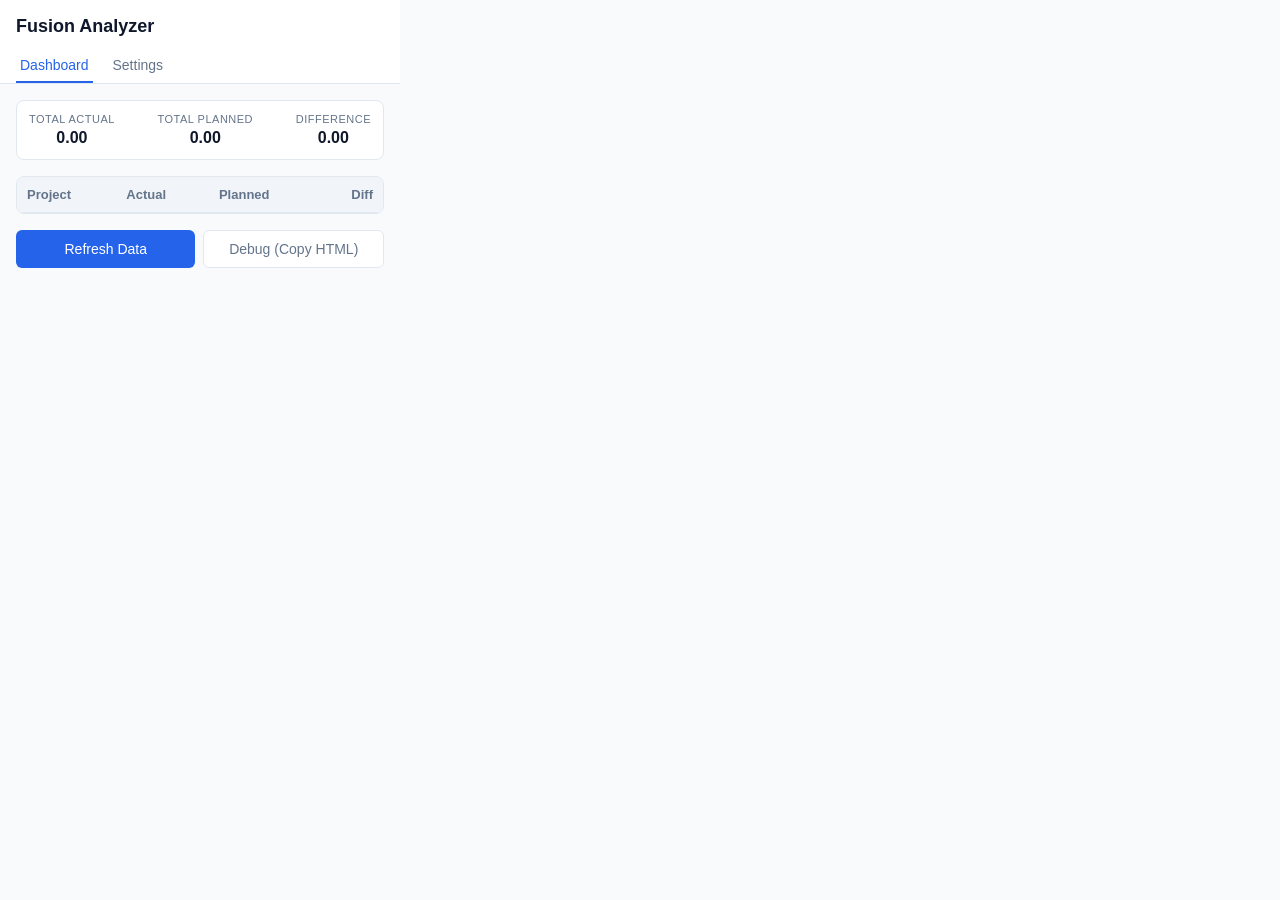
==== popup.html @ 09eee4ae "Initial commit of Fusion Timesheet Analyzer Chrome Extension" ====
<!DOCTYPE html>
<html lang="en">

<head>
  <meta charset="UTF-8">
  <meta name="viewport" content="width=device-width, initial-scale=1.0">
  <title>Fusion Timesheet Analyzer</title>
  <link rel="stylesheet" href="popup.css">
</head>

<body>
  <div class="container">
    <header>
      <h1>Fusion Analyzer</h1>
      <div class="tabs">
        <button id="tab-dashboard" class="tab-btn active">Dashboard</button>
        <button id="tab-settings" class="tab-btn">Settings</button>
      </div>
    </header>

    <main>
      <!-- Dashboard Tab -->
      <section id="view-dashboard" class="tab-content active">
        <div class="summary-card">
          <div class="stat">
            <span class="label">Total Actual</span>
            <span class="value" id="total-actual">0.00</span>
          </div>
          <div class="stat">
            <span class="label">Total Planned</span>
            <span class="value" id="total-planned">0.00</span>
          </div>
          <div class="stat">
            <span class="label">Difference</span>
            <span class="value" id="total-diff">0.00</span>
          </div>
        </div>

        <div class="table-container">
          <table id="analysis-table">
            <thead>
              <tr>
                <th>Project</th>
                <th>Actual</th>
                <th>Planned</th>
                <th>Diff</th>
              </tr>
            </thead>
            <tbody>
              <!-- Rows injected by JS -->
            </tbody>
          </table>
        </div>

        <div class="actions">
          <button id="btn-refresh" class="primary-btn">Refresh Data</button>
          <button id="btn-debug" class="secondary-btn">Debug (Copy HTML)</button>
        </div>
      </section>

      <!-- Settings Tab -->
      <section id="view-settings" class="tab-content">
        <div class="settings-header">
          <h2>Upload Actuals (XLSX)</h2>
          <p>Upload your monthly timesheet export from Fusion.</p>
        </div>

        <div class="upload-section">
          <input type="file" id="xlsx-upload" accept=".xlsx,.xls" style="display: none;">
          <button type="button" id="btn-upload-xlsx" class="primary-btn">Choose XLSX File</button>
          <p id="upload-status" style="margin-top: 10px; font-size: 12px; color: #666;"></p>
          <details style="margin-top: 10px; font-size: 12px; color: #666;">
            <summary style="cursor: pointer; color: #08bcf2;">How to export from Fusion</summary>
            <ol style="margin-top: 5px; padding-left: 20px;">
              <li>Go to Fusion Daily Timesheet</li>
              <li>Set date range to "Month to Date"</li>
              <li>Click "EXPORT" button</li>
              <li>Upload the downloaded XLSX file here</li>
            </ol>
          </details>
        </div>

        <hr style="margin: 20px 0; border: 1px solid #e5e5e5;">

        <div class="settings-header">
          <h2>Planned Hours</h2>
          <p>Set your monthly targets per project.</p>
        </div>

        <form id="settings-form">
          <div id="projects-list">
            <!-- Project inputs injected by JS -->
          </div>

          <div class="add-project">
            <input type="text" id="new-project-name" placeholder="New Project Name">
            <input type="number" id="new-project-hours" placeholder="Hours" step="0.5">
            <button type="button" id="btn-add-project">Add</button>
          </div>

          <button type="submit" class="save-btn">Save Settings</button>
        </form>
      </section>
    </main>
  </div>
  <script src="scripts/xlsx.full.min.js"></script>
  <script src="scripts/utils.js"></script>
  <script src="popup.js"></script>
</body>

</html>
---- popup.css ----
:root {
  --primary: #2563eb;
  --primary-hover: #1d4ed8;
  --bg: #f8fafc;
  --surface: #ffffff;
  --text: #0f172a;
  --text-muted: #64748b;
  --border: #e2e8f0;
  --success: #10b981;
  --danger: #ef4444;
}

* {
  box-sizing: border-box;
  margin: 0;
  padding: 0;
}

body {
  font-family: 'Inter', -apple-system, BlinkMacSystemFont, sans-serif;
  width: 400px;
  height: 500px;
  background-color: var(--bg);
  color: var(--text);
  overflow: hidden;
}

.container {
  display: flex;
  flex-direction: column;
  height: 100%;
}

header {
  background: var(--surface);
  padding: 16px 16px 0;
  border-bottom: 1px solid var(--border);
}

h1 {
  font-size: 18px;
  font-weight: 600;
  margin-bottom: 12px;
}

.tabs {
  display: flex;
  gap: 16px;
}

.tab-btn {
  background: none;
  border: none;
  padding: 8px 4px;
  font-size: 14px;
  color: var(--text-muted);
  cursor: pointer;
  border-bottom: 2px solid transparent;
  transition: all 0.2s;
}

.tab-btn.active {
  color: var(--primary);
  border-bottom-color: var(--primary);
  font-weight: 500;
}

main {
  flex: 1;
  overflow-y: auto;
  padding: 16px;
}

.tab-content {
  display: none;
}

.tab-content.active {
  display: block;
}

/* Dashboard Styles */
.summary-card {
  display: flex;
  justify-content: space-between;
  background: var(--surface);
  padding: 12px;
  border-radius: 8px;
  border: 1px solid var(--border);
  margin-bottom: 16px;
}

.stat {
  display: flex;
  flex-direction: column;
  align-items: center;
}

.stat .label {
  font-size: 11px;
  color: var(--text-muted);
  text-transform: uppercase;
  letter-spacing: 0.5px;
}

.stat .value {
  font-size: 16px;
  font-weight: 600;
  margin-top: 4px;
}

.table-container {
  background: var(--surface);
  border-radius: 8px;
  border: 1px solid var(--border);
  overflow: hidden;
  margin-bottom: 16px;
}

table {
  width: 100%;
  border-collapse: collapse;
  font-size: 13px;
}

th, td {
  padding: 10px;
  text-align: left;
  border-bottom: 1px solid var(--border);
}

th {
  background: #f1f5f9;
  font-weight: 600;
  color: var(--text-muted);
}

td:last-child, th:last-child {
  text-align: right;
}

.diff-pos { color: var(--danger); }
.diff-neg { color: var(--success); }

.actions {
    display: flex;
    gap: 8px;
}

.primary-btn, .secondary-btn, .save-btn {
  width: 100%;
  padding: 10px;
  border-radius: 6px;
  border: none;
  font-weight: 500;
  cursor: pointer;
  font-size: 14px;
}

.primary-btn, .save-btn {
  background: var(--primary);
  color: white;
}

.primary-btn:hover, .save-btn:hover {
  background: var(--primary-hover);
}

.secondary-btn {
    background: var(--surface);
    border: 1px solid var(--border);
    color: var(--text-muted);
}

/* Settings Styles */
.settings-header {
  margin-bottom: 16px;
}

.settings-header h2 {
  font-size: 16px;
  margin-bottom: 4px;
}

.settings-header p {
  font-size: 13px;
  color: var(--text-muted);
}

.project-item {
  display: flex;
  gap: 8px;
  margin-bottom: 8px;
}

.project-item input[type="text"] {
  flex: 1;
  padding: 8px;
  border: 1px solid var(--border);
  border-radius: 4px;
  font-size: 13px;
}

.project-item input[type="number"] {
  width: 80px;
  padding: 8px;
  border: 1px solid var(--border);
  border-radius: 4px;
  font-size: 13px;
}

.remove-btn {
  background: none;
  border: none;
  color: var(--text-muted);
  cursor: pointer;
  padding: 4px;
}

.remove-btn:hover {
  color: var(--danger);
}

.add-project {
  display: flex;
  gap: 8px;
  margin-top: 16px;
  padding-top: 16px;
  border-top: 1px solid var(--border);
  margin-bottom: 16px;
}

.add-project input {
  padding: 8px;
  border: 1px solid var(--border);
  border-radius: 4px;
}

.add-project input[type="text"] { flex: 1; }
.add-project input[type="number"] { width: 70px; }

#btn-add-project {
  padding: 0 12px;
  background: var(--surface);
  border: 1px solid var(--border);
  border-radius: 4px;
  cursor: pointer;
}
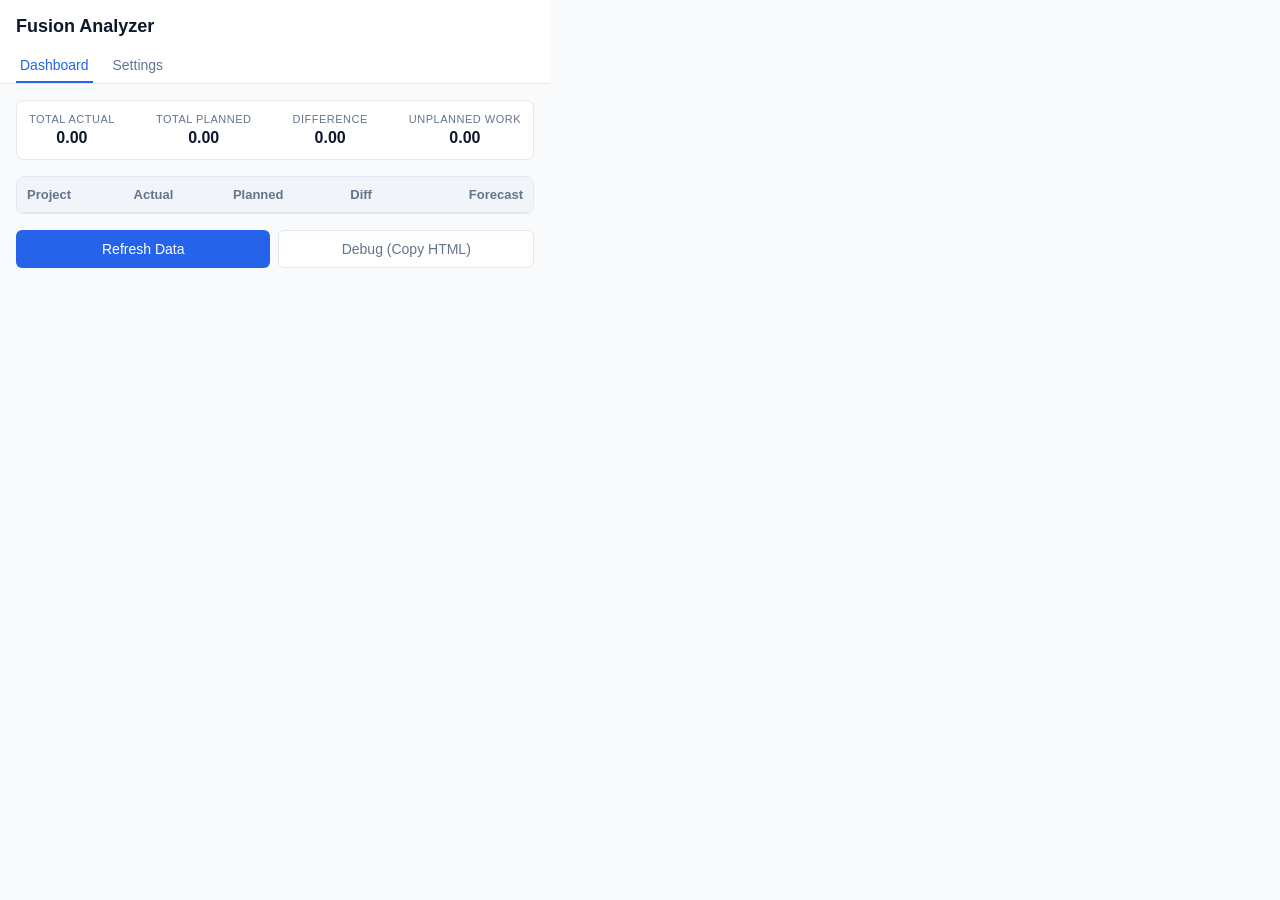
==== commit 18b18c5d: "feat: Add initial chart.js files and UI updates" ====
--- a/popup.html
+++ b/popup.html
@@ -1,111 +1,116 @@
-<!DOCTYPE html>
-<html lang="en">
-
-<head>
-  <meta charset="UTF-8">
-  <meta name="viewport" content="width=device-width, initial-scale=1.0">
-  <title>Fusion Timesheet Analyzer</title>
-  <link rel="stylesheet" href="popup.css">
-</head>
-
-<body>
-  <div class="container">
-    <header>
-      <h1>Fusion Analyzer</h1>
-      <div class="tabs">
-        <button id="tab-dashboard" class="tab-btn active">Dashboard</button>
-        <button id="tab-settings" class="tab-btn">Settings</button>
-      </div>
-    </header>
-
-    <main>
-      <!-- Dashboard Tab -->
-      <section id="view-dashboard" class="tab-content active">
-        <div class="summary-card">
-          <div class="stat">
-            <span class="label">Total Actual</span>
-            <span class="value" id="total-actual">0.00</span>
-          </div>
-          <div class="stat">
-            <span class="label">Total Planned</span>
-            <span class="value" id="total-planned">0.00</span>
-          </div>
-          <div class="stat">
-            <span class="label">Difference</span>
-            <span class="value" id="total-diff">0.00</span>
-          </div>
-        </div>
-
-        <div class="table-container">
-          <table id="analysis-table">
-            <thead>
-              <tr>
-                <th>Project</th>
-                <th>Actual</th>
-                <th>Planned</th>
-                <th>Diff</th>
-              </tr>
-            </thead>
-            <tbody>
-              <!-- Rows injected by JS -->
-            </tbody>
-          </table>
-        </div>
-
-        <div class="actions">
-          <button id="btn-refresh" class="primary-btn">Refresh Data</button>
-          <button id="btn-debug" class="secondary-btn">Debug (Copy HTML)</button>
-        </div>
-      </section>
-
-      <!-- Settings Tab -->
-      <section id="view-settings" class="tab-content">
-        <div class="settings-header">
-          <h2>Upload Actuals (XLSX)</h2>
-          <p>Upload your monthly timesheet export from Fusion.</p>
-        </div>
-
-        <div class="upload-section">
-          <input type="file" id="xlsx-upload" accept=".xlsx,.xls" style="display: none;">
-          <button type="button" id="btn-upload-xlsx" class="primary-btn">Choose XLSX File</button>
-          <p id="upload-status" style="margin-top: 10px; font-size: 12px; color: #666;"></p>
-          <details style="margin-top: 10px; font-size: 12px; color: #666;">
-            <summary style="cursor: pointer; color: #08bcf2;">How to export from Fusion</summary>
-            <ol style="margin-top: 5px; padding-left: 20px;">
-              <li>Go to Fusion Daily Timesheet</li>
-              <li>Set date range to "Month to Date"</li>
-              <li>Click "EXPORT" button</li>
-              <li>Upload the downloaded XLSX file here</li>
-            </ol>
-          </details>
-        </div>
-
-        <hr style="margin: 20px 0; border: 1px solid #e5e5e5;">
-
-        <div class="settings-header">
-          <h2>Planned Hours</h2>
-          <p>Set your monthly targets per project.</p>
-        </div>
-
-        <form id="settings-form">
-          <div id="projects-list">
-            <!-- Project inputs injected by JS -->
-          </div>
-
-          <div class="add-project">
-            <input type="text" id="new-project-name" placeholder="New Project Name">
-            <input type="number" id="new-project-hours" placeholder="Hours" step="0.5">
-            <button type="button" id="btn-add-project">Add</button>
-          </div>
-
-          <button type="submit" class="save-btn">Save Settings</button>
-        </form>
-      </section>
-    </main>
-  </div>
-  <script src="scripts/xlsx.full.min.js"></script>
-  <script src="scripts/utils.js"></script>
-  <script src="popup.js"></script>
-</body>
-
+<!DOCTYPE html>
+<html lang="en">
+
+<head>
+  <meta charset="UTF-8">
+  <meta name="viewport" content="width=device-width, initial-scale=1.0">
+  <title>Fusion Timesheet Analyzer</title>
+  <link rel="stylesheet" href="popup.css">
+</head>
+
+<body>
+  <div class="container">
+    <header>
+      <h1>Fusion Analyzer</h1>
+      <div class="tabs">
+        <button id="tab-dashboard" class="tab-btn active">Dashboard</button>
+        <button id="tab-settings" class="tab-btn">Settings</button>
+      </div>
+    </header>
+
+    <main>
+      <!-- Dashboard Tab -->
+      <section id="view-dashboard" class="tab-content active">
+        <div class="summary-card">
+          <div class="stat">
+            <span class="label">Total Actual</span>
+            <span class="value" id="total-actual">0.00</span>
+          </div>
+          <div class="stat">
+            <span class="label">Total Planned</span>
+            <span class="value" id="total-planned">0.00</span>
+          </div>
+          <div class="stat">
+            <span class="label">Difference</span>
+            <span class="value" id="total-diff">0.00</span>
+          </div>
+          <div class="stat">
+            <span class="label">Unplanned Work</span>
+            <span class="value" id="unplanned-work">0.00</span>
+          </div>
+        </div>
+
+        <div class="table-container">
+          <table id="analysis-table">
+            <thead>
+              <tr>
+                <th>Project</th>
+                <th>Actual</th>
+                <th>Planned</th>
+                <th>Diff</th>
+                <th>Forecast</th>
+              </tr>
+            </thead>
+            <tbody>
+              <!-- Rows injected by JS -->
+            </tbody>
+          </table>
+        </div>
+
+        <div class="actions">
+          <button id="btn-refresh" class="primary-btn">Refresh Data</button>
+          <button id="btn-debug" class="secondary-btn">Debug (Copy HTML)</button>
+        </div>
+      </section>
+
+      <!-- Settings Tab -->
+      <section id="view-settings" class="tab-content">
+        <div class="settings-header">
+          <h2>Upload Actuals (XLSX)</h2>
+          <p>Upload your monthly timesheet export from Fusion.</p>
+        </div>
+
+        <div class="upload-section">
+          <input type="file" id="xlsx-upload" accept=".xlsx,.xls" style="display: none;">
+          <button type="button" id="btn-upload-xlsx" class="primary-btn">Choose XLSX File</button>
+          <p id="upload-status" style="margin-top: 10px; font-size: 12px; color: #666;"></p>
+          <details style="margin-top: 10px; font-size: 12px; color: #666;">
+            <summary style="cursor: pointer; color: #08bcf2;">How to export from Fusion</summary>
+            <ol style="margin-top: 5px; padding-left: 20px;">
+              <li>Go to Fusion Daily Timesheet</li>
+              <li>Set date range to "Month to Date"</li>
+              <li>Click "EXPORT" button</li>
+              <li>Upload the downloaded XLSX file here</li>
+            </ol>
+          </details>
+        </div>
+
+        <hr style="margin: 20px 0; border: 1px solid #e5e5e5;">
+
+        <div class="settings-header">
+          <h2>Planned Hours</h2>
+          <p>Set your monthly targets per project.</p>
+        </div>
+
+        <form id="settings-form">
+          <div id="projects-list">
+            <!-- Project inputs injected by JS -->
+          </div>
+
+          <div class="add-project">
+            <input type="text" id="new-project-name" placeholder="New Project Name">
+            <input type="number" id="new-project-hours" placeholder="Hours" step="0.5">
+            <button type="button" id="btn-add-project">Add</button>
+          </div>
+
+          <button type="submit" class="save-btn">Save Settings</button>
+        </form>
+      </section>
+    </main>
+  </div>
+  <script src="scripts/xlsx.full.min.js"></script>
+  <script src="scripts/utils.js"></script>
+  <script src="popup.js"></script>
+</body>
+
 </html>
--- a/popup.css
+++ b/popup.css
@@ -1,248 +1,298 @@
-:root {
-  --primary: #2563eb;
-  --primary-hover: #1d4ed8;
-  --bg: #f8fafc;
-  --surface: #ffffff;
-  --text: #0f172a;
-  --text-muted: #64748b;
-  --border: #e2e8f0;
-  --success: #10b981;
-  --danger: #ef4444;
-}
-
-* {
-  box-sizing: border-box;
-  margin: 0;
-  padding: 0;
-}
-
-body {
-  font-family: 'Inter', -apple-system, BlinkMacSystemFont, sans-serif;
-  width: 400px;
-  height: 500px;
-  background-color: var(--bg);
-  color: var(--text);
-  overflow: hidden;
-}
-
-.container {
-  display: flex;
-  flex-direction: column;
-  height: 100%;
-}
-
-header {
-  background: var(--surface);
-  padding: 16px 16px 0;
-  border-bottom: 1px solid var(--border);
-}
-
-h1 {
-  font-size: 18px;
-  font-weight: 600;
-  margin-bottom: 12px;
-}
-
-.tabs {
-  display: flex;
-  gap: 16px;
-}
-
-.tab-btn {
-  background: none;
-  border: none;
-  padding: 8px 4px;
-  font-size: 14px;
-  color: var(--text-muted);
-  cursor: pointer;
-  border-bottom: 2px solid transparent;
-  transition: all 0.2s;
-}
-
-.tab-btn.active {
-  color: var(--primary);
-  border-bottom-color: var(--primary);
-  font-weight: 500;
-}
-
-main {
-  flex: 1;
-  overflow-y: auto;
-  padding: 16px;
-}
-
-.tab-content {
-  display: none;
-}
-
-.tab-content.active {
-  display: block;
-}
-
-/* Dashboard Styles */
-.summary-card {
-  display: flex;
-  justify-content: space-between;
-  background: var(--surface);
-  padding: 12px;
-  border-radius: 8px;
-  border: 1px solid var(--border);
-  margin-bottom: 16px;
-}
-
-.stat {
-  display: flex;
-  flex-direction: column;
-  align-items: center;
-}
-
-.stat .label {
-  font-size: 11px;
-  color: var(--text-muted);
-  text-transform: uppercase;
-  letter-spacing: 0.5px;
-}
-
-.stat .value {
-  font-size: 16px;
-  font-weight: 600;
-  margin-top: 4px;
-}
-
-.table-container {
-  background: var(--surface);
-  border-radius: 8px;
-  border: 1px solid var(--border);
-  overflow: hidden;
-  margin-bottom: 16px;
-}
-
-table {
-  width: 100%;
-  border-collapse: collapse;
-  font-size: 13px;
-}
-
-th, td {
-  padding: 10px;
-  text-align: left;
-  border-bottom: 1px solid var(--border);
-}
-
-th {
-  background: #f1f5f9;
-  font-weight: 600;
-  color: var(--text-muted);
-}
-
-td:last-child, th:last-child {
-  text-align: right;
-}
-
-.diff-pos { color: var(--danger); }
-.diff-neg { color: var(--success); }
-
-.actions {
-    display: flex;
-    gap: 8px;
-}
-
-.primary-btn, .secondary-btn, .save-btn {
-  width: 100%;
-  padding: 10px;
-  border-radius: 6px;
-  border: none;
-  font-weight: 500;
-  cursor: pointer;
-  font-size: 14px;
-}
-
-.primary-btn, .save-btn {
-  background: var(--primary);
-  color: white;
-}
-
-.primary-btn:hover, .save-btn:hover {
-  background: var(--primary-hover);
-}
-
-.secondary-btn {
-    background: var(--surface);
-    border: 1px solid var(--border);
-    color: var(--text-muted);
-}
-
-/* Settings Styles */
-.settings-header {
-  margin-bottom: 16px;
-}
-
-.settings-header h2 {
-  font-size: 16px;
-  margin-bottom: 4px;
-}
-
-.settings-header p {
-  font-size: 13px;
-  color: var(--text-muted);
-}
-
-.project-item {
-  display: flex;
-  gap: 8px;
-  margin-bottom: 8px;
-}
-
-.project-item input[type="text"] {
-  flex: 1;
-  padding: 8px;
-  border: 1px solid var(--border);
-  border-radius: 4px;
-  font-size: 13px;
-}
-
-.project-item input[type="number"] {
-  width: 80px;
-  padding: 8px;
-  border: 1px solid var(--border);
-  border-radius: 4px;
-  font-size: 13px;
-}
-
-.remove-btn {
-  background: none;
-  border: none;
-  color: var(--text-muted);
-  cursor: pointer;
-  padding: 4px;
-}
-
-.remove-btn:hover {
-  color: var(--danger);
-}
-
-.add-project {
-  display: flex;
-  gap: 8px;
-  margin-top: 16px;
-  padding-top: 16px;
-  border-top: 1px solid var(--border);
-  margin-bottom: 16px;
-}
-
-.add-project input {
-  padding: 8px;
-  border: 1px solid var(--border);
-  border-radius: 4px;
-}
-
-.add-project input[type="text"] { flex: 1; }
-.add-project input[type="number"] { width: 70px; }
-
-#btn-add-project {
-  padding: 0 12px;
-  background: var(--surface);
-  border: 1px solid var(--border);
-  border-radius: 4px;
-  cursor: pointer;
-}
+:root {
+  --primary: #2563eb;
+  --primary-hover: #1d4ed8;
+  --bg: #f8fafc;
+  --surface: #ffffff;
+  --text: #0f172a;
+  --text-muted: #64748b;
+  --border: #e2e8f0;
+  --success: #10b981;
+  --danger: #ef4444;
+}
+
+* {
+  box-sizing: border-box;
+  margin: 0;
+  padding: 0;
+}
+
+body {
+  font-family: 'Inter', -apple-system, BlinkMacSystemFont, sans-serif;
+  width: 550px;
+  height: 500px;
+  background-color: var(--bg);
+  color: var(--text);
+  overflow: hidden;
+}
+
+.container {
+  display: flex;
+  flex-direction: column;
+  height: 100%;
+}
+
+header {
+  background: var(--surface);
+  padding: 16px 16px 0;
+  border-bottom: 1px solid var(--border);
+}
+
+h1 {
+  font-size: 18px;
+  font-weight: 600;
+  margin-bottom: 12px;
+}
+
+.tabs {
+  display: flex;
+  gap: 16px;
+}
+
+.tab-btn {
+  background: none;
+  border: none;
+  padding: 8px 4px;
+  font-size: 14px;
+  color: var(--text-muted);
+  cursor: pointer;
+  border-bottom: 2px solid transparent;
+  transition: all 0.2s;
+}
+
+.tab-btn.active {
+  color: var(--primary);
+  border-bottom-color: var(--primary);
+  font-weight: 500;
+}
+
+main {
+  flex: 1;
+  overflow-y: auto;
+  padding: 16px;
+}
+
+.tab-content {
+  display: none;
+}
+
+.tab-content.active {
+  display: block;
+}
+
+/* Dashboard Styles */
+.summary-card {
+  display: flex;
+  flex-wrap: wrap;
+  justify-content: space-between;
+  background: var(--surface);
+  padding: 12px;
+  border-radius: 8px;
+  border: 1px solid var(--border);
+  margin-bottom: 16px;
+  gap: 8px;
+}
+
+.chart-container {
+  position: relative;
+  height: 250px;
+  width: 100%;
+  margin-bottom: 16px;
+  background: var(--surface);
+  border-radius: 8px;
+  border: 1px solid var(--border);
+  padding: 8px;
+}
+
+.stat {
+  display: flex;
+  flex-direction: column;
+  align-items: center;
+}
+
+.stat .label {
+  font-size: 11px;
+  color: var(--text-muted);
+  text-transform: uppercase;
+  letter-spacing: 0.5px;
+}
+
+.stat .value {
+  font-size: 16px;
+  font-weight: 600;
+  margin-top: 4px;
+}
+
+.table-container {
+  background: var(--surface);
+  border-radius: 8px;
+  border: 1px solid var(--border);
+  overflow: hidden;
+  margin-bottom: 16px;
+}
+
+table {
+  width: 100%;
+  border-collapse: collapse;
+  font-size: 13px;
+}
+
+th,
+td {
+  padding: 10px;
+  text-align: left;
+  border-bottom: 1px solid var(--border);
+}
+
+th {
+  background: #f1f5f9;
+  font-weight: 600;
+  color: var(--text-muted);
+}
+
+td:last-child,
+th:last-child {
+  text-align: right;
+}
+
+.diff-pos {
+  color: var(--danger);
+}
+
+.diff-neg {
+  color: var(--success);
+}
+
+/* Forecast column styles */
+.forecast-over {
+  color: var(--danger);
+  font-weight: 500;
+}
+
+.forecast-under {
+  color: var(--success);
+  font-weight: 500;
+}
+
+.forecast-neutral {
+  color: var(--text-muted);
+  font-style: italic;
+}
+
+.forecast-unplanned {
+  color: var(--text-muted);
+  font-size: 12px;
+}
+
+.actions {
+  display: flex;
+  gap: 8px;
+}
+
+.primary-btn,
+.secondary-btn,
+.save-btn {
+  width: 100%;
+  padding: 10px;
+  border-radius: 6px;
+  border: none;
+  font-weight: 500;
+  cursor: pointer;
+  font-size: 14px;
+}
+
+.primary-btn,
+.save-btn {
+  background: var(--primary);
+  color: white;
+}
+
+.primary-btn:hover,
+.save-btn:hover {
+  background: var(--primary-hover);
+}
+
+.secondary-btn {
+  background: var(--surface);
+  border: 1px solid var(--border);
+  color: var(--text-muted);
+}
+
+/* Settings Styles */
+.settings-header {
+  margin-bottom: 16px;
+}
+
+.settings-header h2 {
+  font-size: 16px;
+  margin-bottom: 4px;
+}
+
+.settings-header p {
+  font-size: 13px;
+  color: var(--text-muted);
+}
+
+.project-item {
+  display: flex;
+  gap: 8px;
+  margin-bottom: 8px;
+}
+
+.project-item input[type="text"] {
+  flex: 1;
+  padding: 8px;
+  border: 1px solid var(--border);
+  border-radius: 4px;
+  font-size: 13px;
+}
+
+.project-item input[type="number"] {
+  width: 80px;
+  padding: 8px;
+  border: 1px solid var(--border);
+  border-radius: 4px;
+  font-size: 13px;
+}
+
+.remove-btn {
+  background: none;
+  border: none;
+  color: var(--text-muted);
+  cursor: pointer;
+  padding: 4px;
+}
+
+.remove-btn:hover {
+  color: var(--danger);
+}
+
+.add-project {
+  display: flex;
+  gap: 8px;
+  margin-top: 16px;
+  padding-top: 16px;
+  border-top: 1px solid var(--border);
+  margin-bottom: 16px;
+}
+
+.add-project input {
+  padding: 8px;
+  border: 1px solid var(--border);
+  border-radius: 4px;
+}
+
+.add-project input[type="text"] {
+  flex: 1;
+}
+
+.add-project input[type="number"] {
+  width: 70px;
+}
+
+#btn-add-project {
+  padding: 0 12px;
+  background: var(--surface);
+  border: 1px solid var(--border);
+  border-radius: 4px;
+  cursor: pointer;
+}
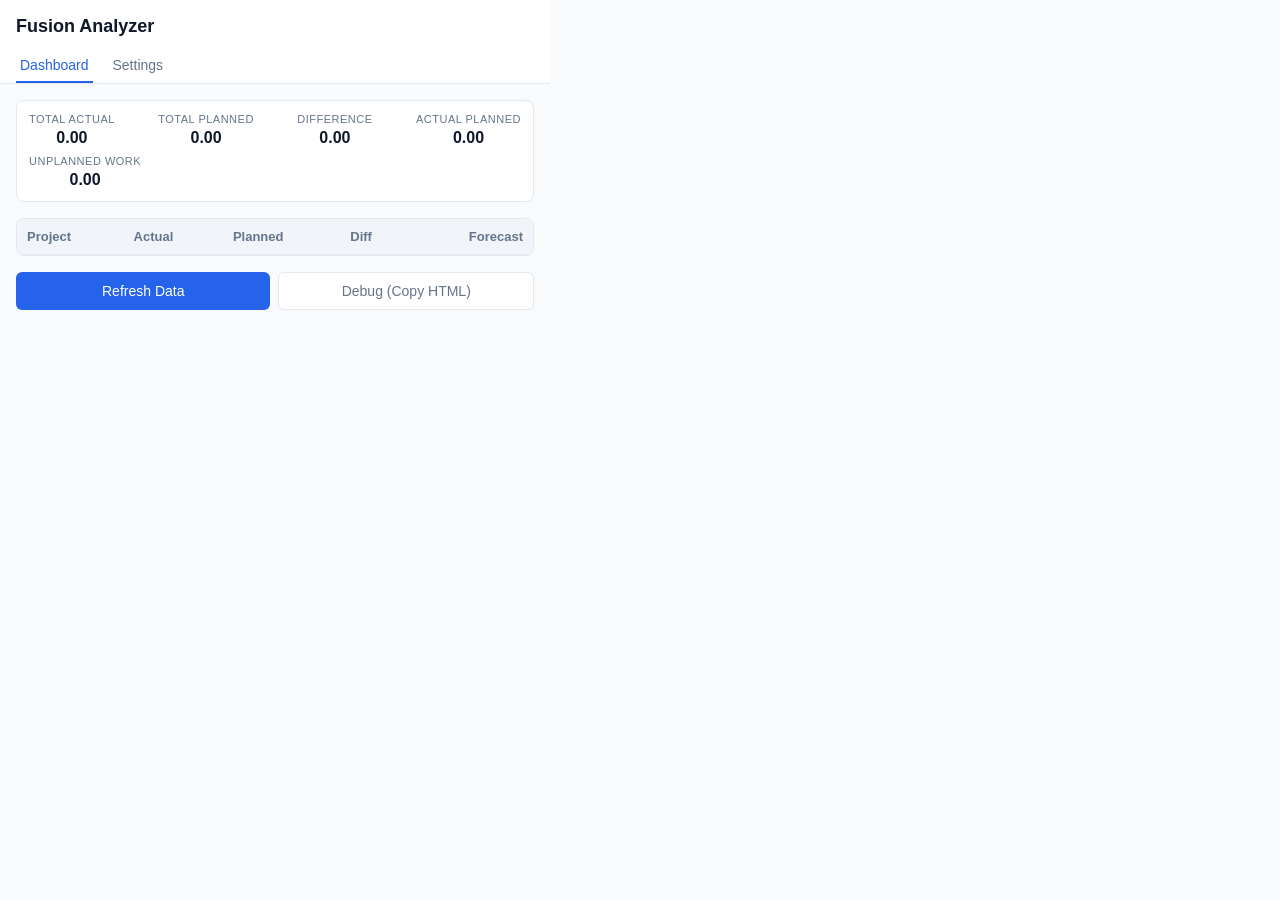
==== commit 0d183a42: "feat: Implement new forecasting algorithm and 'Actual Planned' summary" ====
--- a/popup.html
+++ b/popup.html
@@ -33,6 +33,10 @@
           <div class="stat">
             <span class="label">Difference</span>
             <span class="value" id="total-diff">0.00</span>
+          </div>
+          <div class="stat">
+            <span class="label">Actual Planned</span>
+            <span class="value" id="total-actual-planned">0.00</span>
           </div>
           <div class="stat">
             <span class="label">Unplanned Work</span>
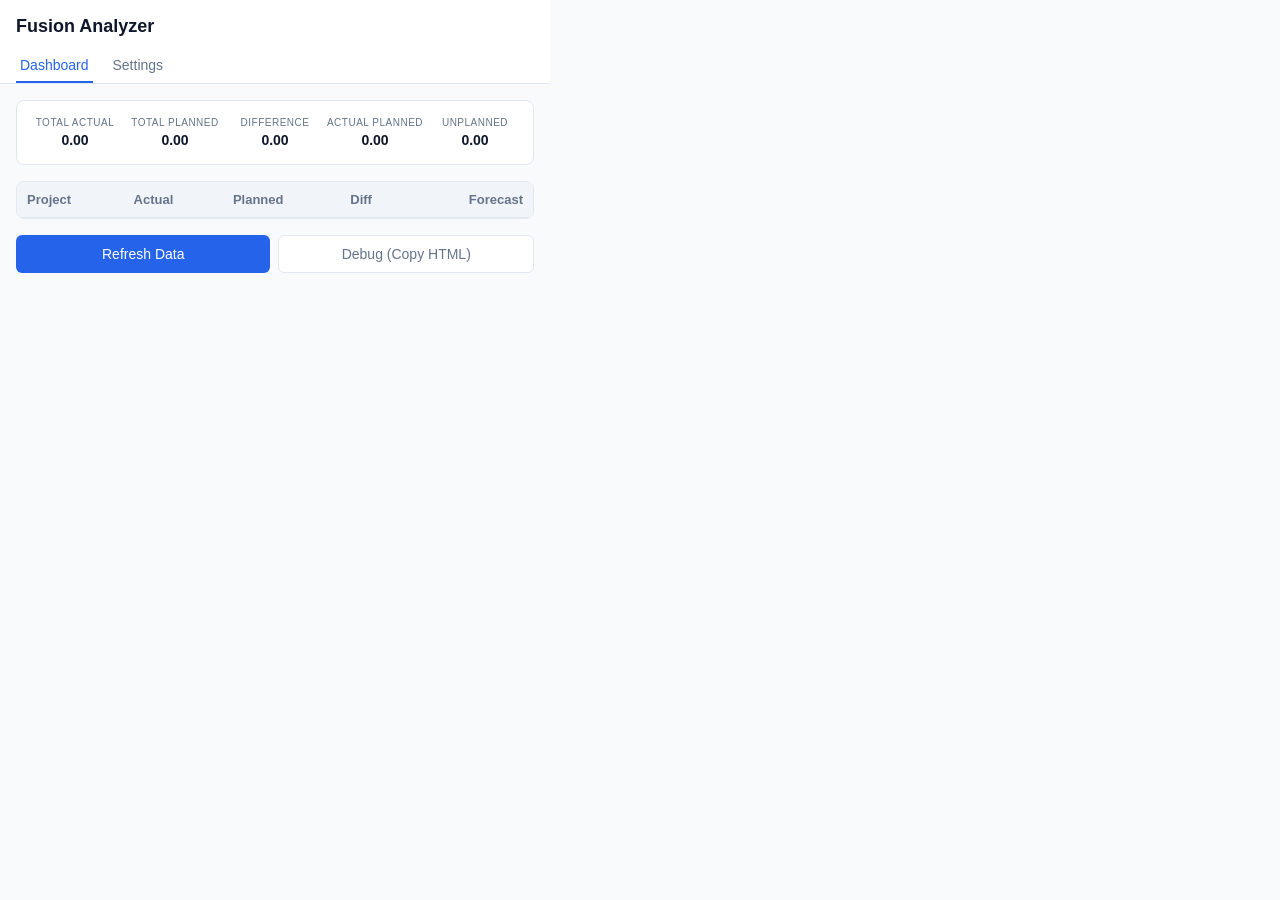
==== commit 37f5d977: "yessir" ====
--- a/popup.html
+++ b/popup.html
@@ -39,7 +39,7 @@
             <span class="value" id="total-actual-planned">0.00</span>
           </div>
           <div class="stat">
-            <span class="label">Unplanned Work</span>
+            <span class="label">Unplanned</span>
             <span class="value" id="unplanned-work">0.00</span>
           </div>
         </div>
--- a/popup.css
+++ b/popup.css
@@ -82,14 +82,15 @@
 /* Dashboard Styles */
 .summary-card {
   display: flex;
-  flex-wrap: wrap;
-  justify-content: space-between;
+  flex-wrap: wrap; /* Allow wrapping if space is too tight */
+  justify-content: space-around; /* Distribute items evenly */
+  align-items: center;
   background: var(--surface);
   padding: 12px;
   border-radius: 8px;
   border: 1px solid var(--border);
   margin-bottom: 16px;
-  gap: 8px;
+  gap: 8px; /* Space between stat items */
 }
 
 .chart-container {
@@ -107,17 +108,21 @@
   display: flex;
   flex-direction: column;
   align-items: center;
+  flex: 1; /* Allow stats to grow and shrink */
+  min-width: 80px; /* Ensure a minimum width for each stat */
+  padding: 4px 0;
 }
 
 .stat .label {
-  font-size: 11px;
+  font-size: 10px; /* Slightly smaller for individual stats */
   color: var(--text-muted);
   text-transform: uppercase;
   letter-spacing: 0.5px;
+  white-space: nowrap; /* Prevent label wrapping */
 }
 
 .stat .value {
-  font-size: 16px;
+  font-size: 14px; /* Slightly smaller for individual stats */
   font-weight: 600;
   margin-top: 4px;
 }
@@ -154,6 +159,7 @@
   text-align: right;
 }
 
+/* Color classes for summary values */
 .diff-pos {
   color: var(--danger);
 }
@@ -161,6 +167,23 @@
 .diff-neg {
   color: var(--success);
 }
+
+.unplanned-red-text {
+  color: var(--danger); /* Always red for unplanned */
+}
+
+.actual-planned-green {
+  color: var(--success); /* Ahead of schedule */
+}
+
+.actual-planned-amber {
+  color: orange; /* Slightly behind */
+}
+
+.actual-planned-red {
+  color: var(--danger); /* Lagging badly */
+}
+
 
 /* Forecast column styles */
 .forecast-over {
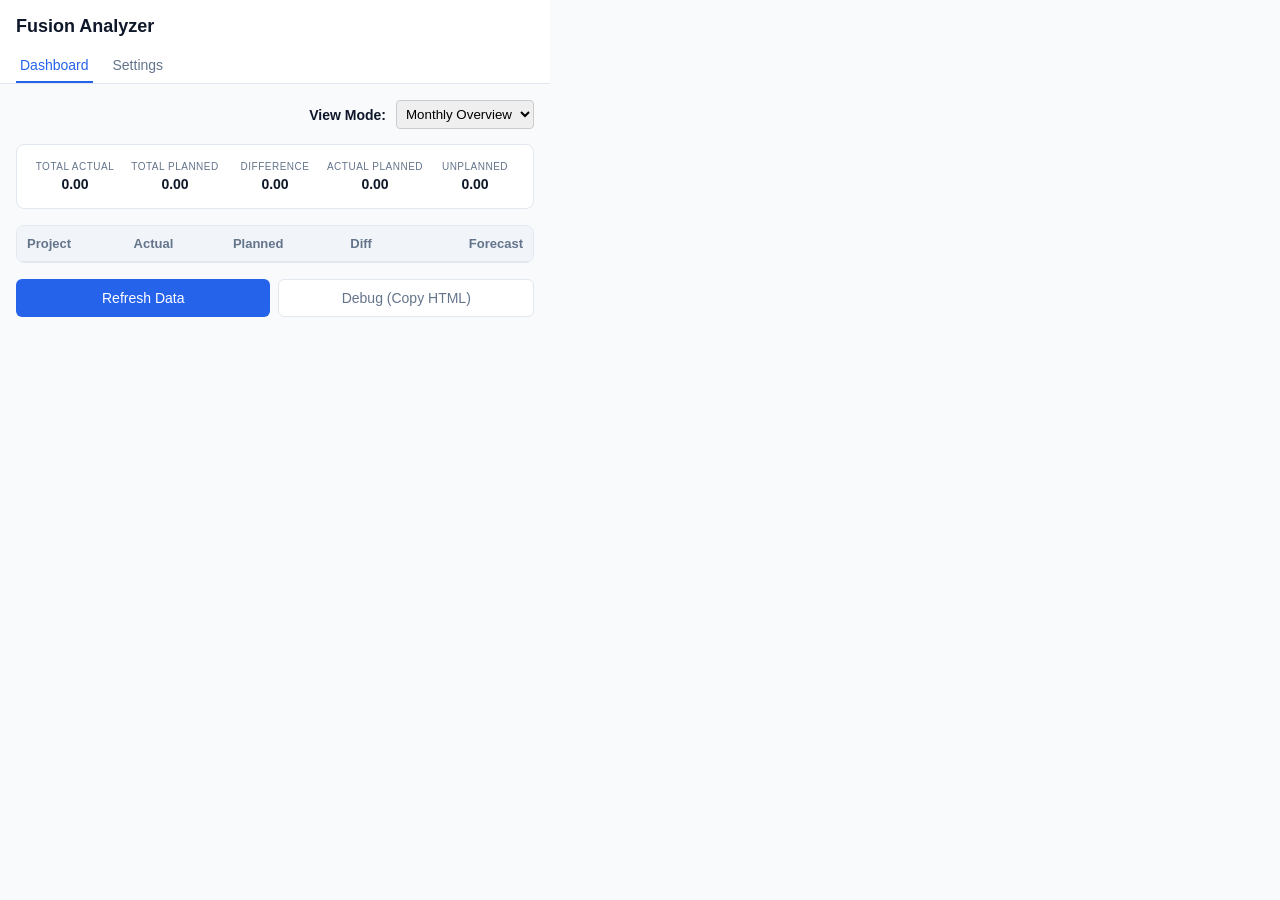
==== commit fe0ad924: "feat: implement manual weekly planned hours input" ====
--- a/popup.html
+++ b/popup.html
@@ -21,6 +21,16 @@
     <main>
       <!-- Dashboard Tab -->
       <section id="view-dashboard" class="tab-content active">
+        <div class="view-controls"
+          style="margin-bottom: 15px; display: flex; justify-content: flex-end; align-items: center;">
+          <label for="view-mode-toggle" style="margin-right: 10px; font-weight: bold; font-size: 14px;">View
+            Mode:</label>
+          <select id="view-mode-toggle" style="padding: 5px; border-radius: 4px; border: 1px solid #ccc;">
+            <option value="monthly">Monthly Overview</option>
+            <option value="weekly">Current Week</option>
+          </select>
+        </div>
+
         <div class="summary-card">
           <div class="stat">
             <span class="label">Total Actual</span>
@@ -103,6 +113,10 @@
 
           <div class="add-project">
             <input type="text" id="new-project-name" placeholder="New Project Name">
+            <select id="new-project-mode" style="padding: 8px; border: 1px solid #e2e8f0; border-radius: 4px;">
+              <option value="monthly">Monthly</option>
+              <option value="weekly">Weekly</option>
+            </select>
             <input type="number" id="new-project-hours" placeholder="Hours" step="0.5">
             <button type="button" id="btn-add-project">Add</button>
           </div>
